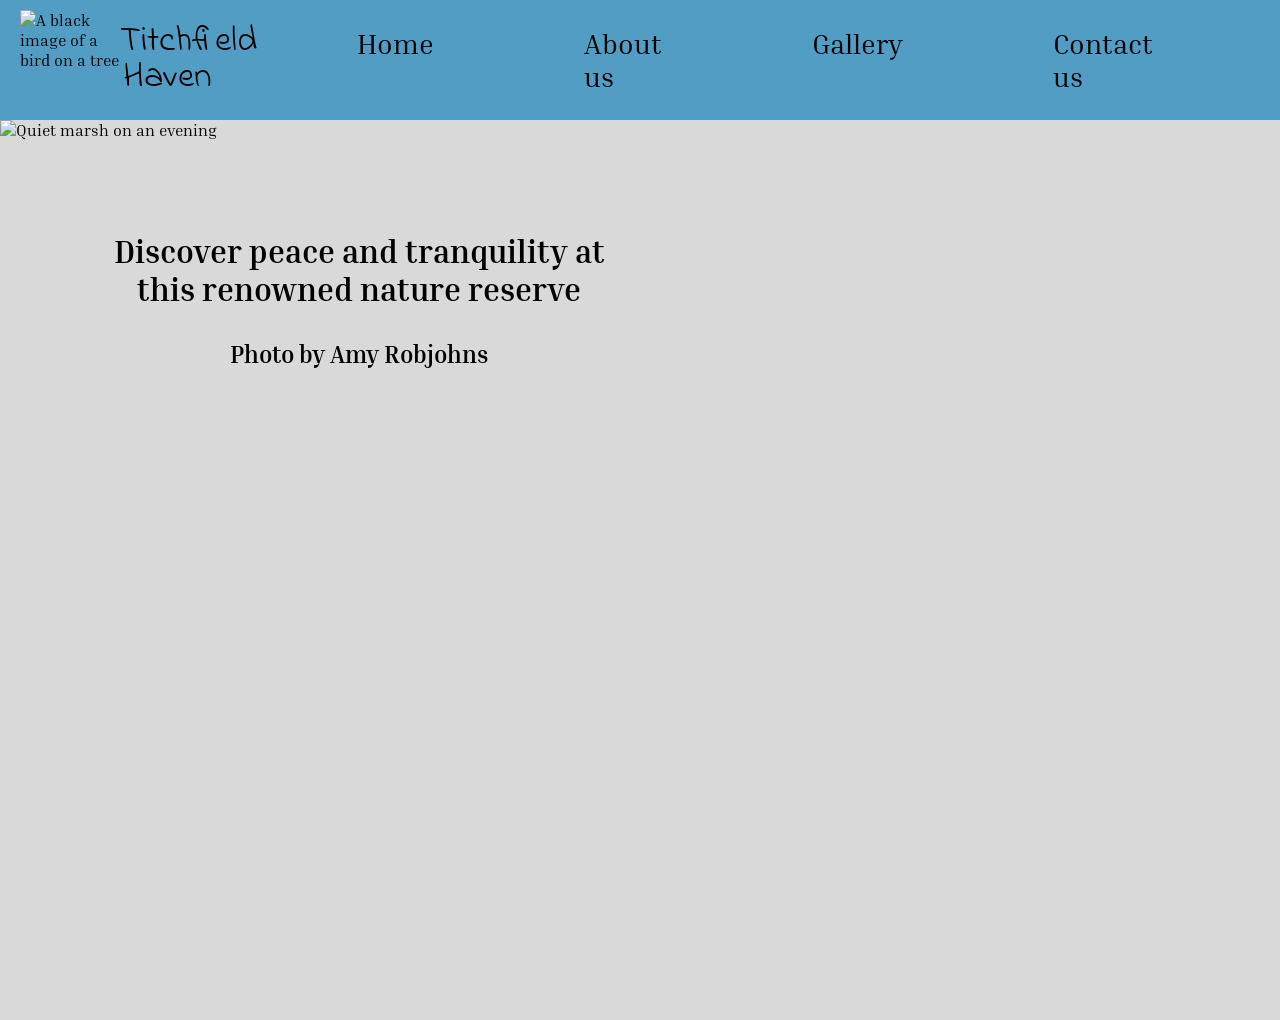
==== index.html @ 24850343 "Rename home.html to index.html" ====
<!doctype html>
<html lang="en">
<head>
    <meta charset="UTF-8" />
    <meta name="viewport" content="width=device-width, initial-scale=1.0" />
    <link href='https://fonts.googleapis.com/css?family=Indie Flower' rel='stylesheet'>
    <link href='https://fonts.googleapis.com/css?family=Inria Serif' rel='stylesheet'>
    <link rel="stylesheet" href="common.css" />
    
    <title>Home</title>
</head>
<body>
    <header>
        <div class="logos">
            <img src="../images/Logo.svg" alt="A black image of a bird on a tree">
            <p>Titchfield Haven</p>
        </div>
        <nav>
            <a href="home.html">Home</a>
            <a href="about.html">About us</a>
            <a href="gallery.html">Gallery</a>
            <a href="contact.html">Contact us</a>
            <a href="accessibility.html">Accessibility statement</a>
        </nav>
    </header>
    <main>
        <img src="../images/Quiet marsh on an evening.png" alt="Quiet marsh on an evening">
        <div class=text>
            <p class="title">Discover peace and tranquility at this renowned nature reserve</p>
            <p class="source">Photo by Amy Robjohns</p>
        </div>
    </main>
</body>
</html>
---- common.css ----
html, body {
  margin: 0;
  height: 100%;

  font-family: 'Inria Serif';
}

header {
  display: flex;
  align-items: center;
  gap: 100px;

  padding: 10px 20px;
  background: #519dc3;

  color: black;

  .logos {
    display: grid;
    grid-template-columns: 1fr 2fr;

    img {
      width: 100px;
      height: 100px;
    }

    p {
      align-self: center;

      text-align: center;
      font-family: "Indie Flower";
      font-size: 36px;
      
      line-height: 100%;

      width: 70%;
      margin: 0;
    }
  }
}

nav {
  display: flex;
  gap: 150px;

  a {
    color: inherit;
    text-decoration: none;
    font-weight: 500;
    font-size: 28px;
  }

  a:hover {
    text-decoration-line: underline;
    text-decoration-color: white;
    text-underline-offset: 15px;
  }
}

main {
  display: grid;
  justify-items: center;

  background: #d9d9d9;
  height: 100%;

  img {
    width: 100%;
    height: 100%;
  }

  .text {
    position: absolute;

    font-size: 32px;
    text-align: center;
    font-weight: bold;

    top: 200px;
    left: 100px;

    > p {
        width: 55%;
    }

    .source {
      font-size: 24px;
    }
  }

  section {
    padding: 0 30px;
    background: #567ab1;

    text-align: center;
    font-size: 20px;
    width: 45%;

    img {
      height: auto;
    }
    
    li {
      text-align: left;
    }
  }
}
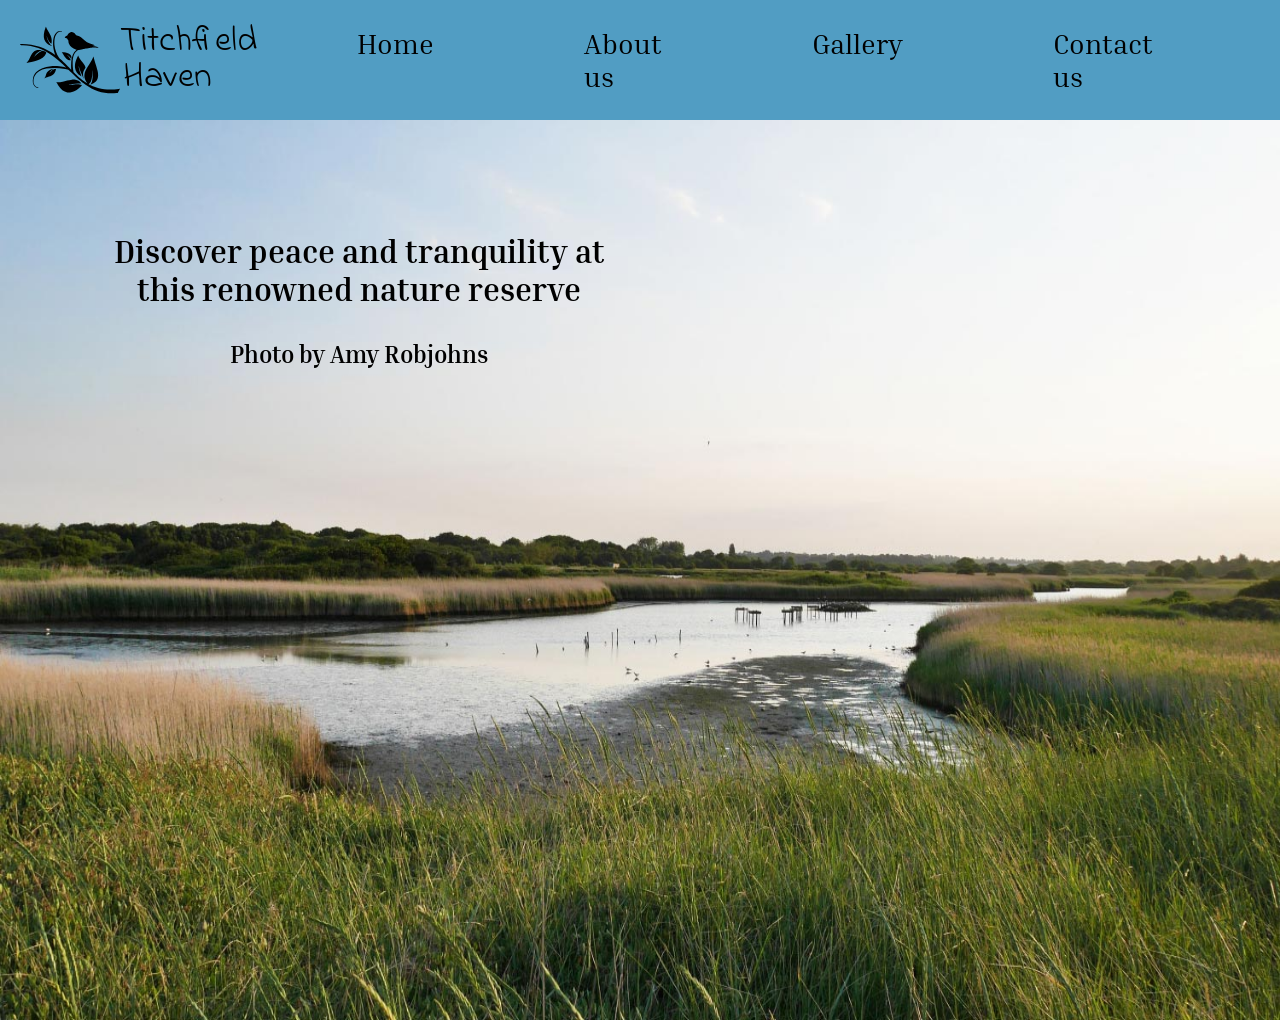
==== commit 031bca2b: "Add files via upload" ====
--- a/index.html
+++ b/index.html
@@ -12,11 +12,11 @@
 <body>
     <header>
         <div class="logos">
-            <img src="../images/Logo.svg" alt="A black image of a bird on a tree">
+            <img src="Logo.svg" alt="A black image of a bird on a tree">
             <p>Titchfield Haven</p>
         </div>
         <nav>
-            <a href="home.html">Home</a>
+            <a href="index.html">Home</a>
             <a href="about.html">About us</a>
             <a href="gallery.html">Gallery</a>
             <a href="contact.html">Contact us</a>
@@ -24,7 +24,7 @@
         </nav>
     </header>
     <main>
-        <img src="../images/Quiet marsh on an evening.png" alt="Quiet marsh on an evening">
+        <img src="Quiet marsh on an evening.png" alt="Quiet marsh on an evening">
         <div class=text>
             <p class="title">Discover peace and tranquility at this renowned nature reserve</p>
             <p class="source">Photo by Amy Robjohns</p>
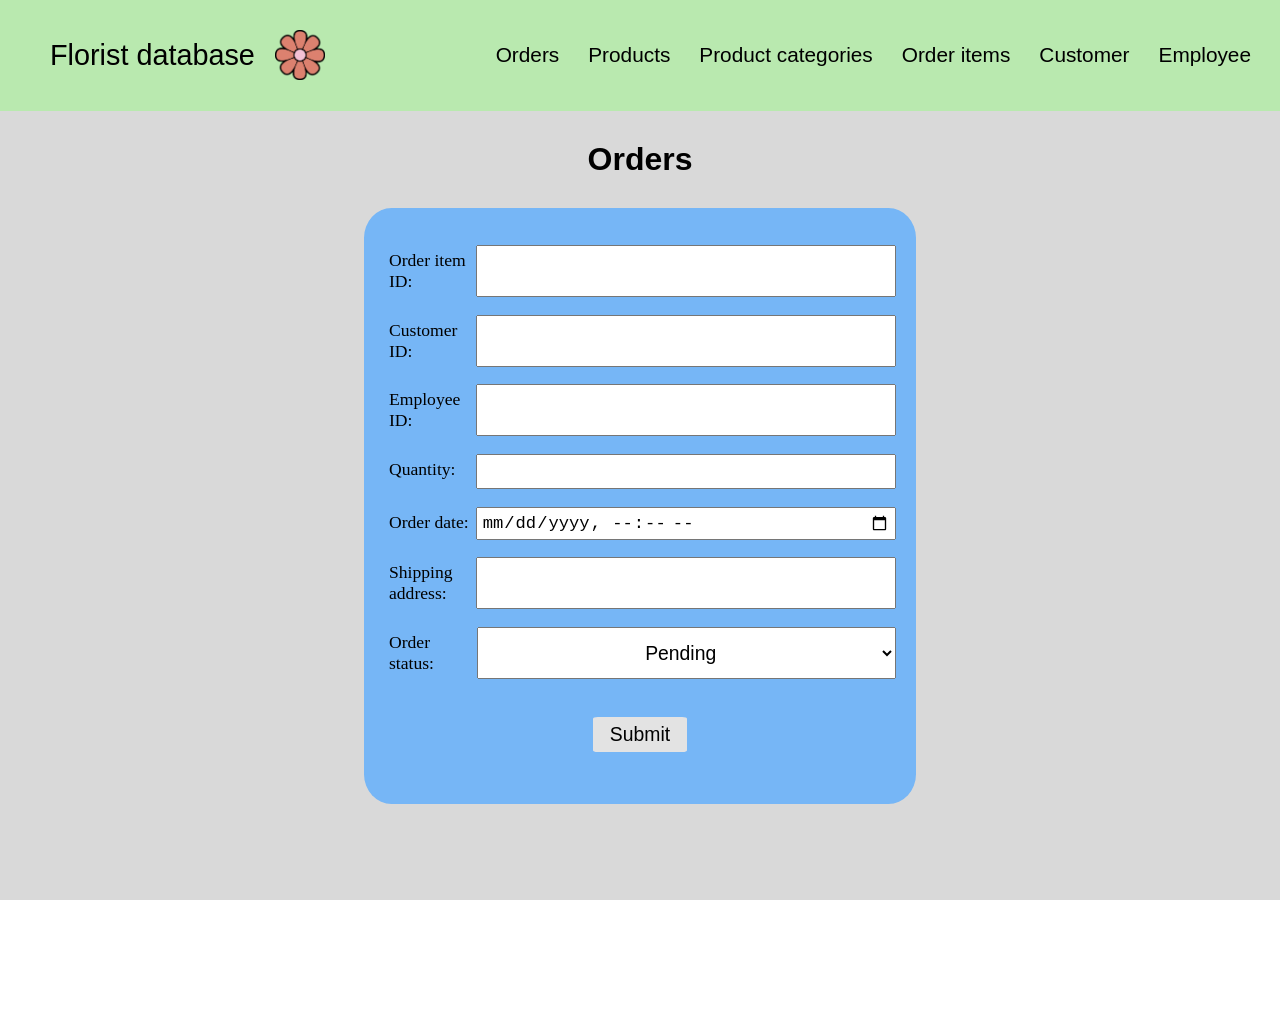
==== commit c11c93e4: "Changed order.html to index.html for GitHub pages" ====
--- a/index.html
+++ b/index.html
@@ -1,34 +1,72 @@
-<!doctype html>
+<!DOCTYPE html>
 <html lang="en">
 <head>
-    <meta charset="UTF-8" />
-    <meta name="viewport" content="width=device-width, initial-scale=1.0" />
-    <link href='https://fonts.googleapis.com/css?family=Indie Flower' rel='stylesheet'>
-    <link href='https://fonts.googleapis.com/css?family=Inria Serif' rel='stylesheet'>
-    <link rel="stylesheet" href="common.css" />
-    
-    <title>Home</title>
+    <meta charset="UTF-8">
+    <meta name="viewport" content="width=device-width, initial-scale=1.0">
+    <title>Document</title>
+
+    <link rel="stylesheet" href="base.css">
 </head>
 <body>
     <header>
-        <div class="logos">
-            <img src="Logo.svg" alt="A black image of a bird on a tree">
-            <p>Titchfield Haven</p>
+        <div class="logo">
+            <p>Florist database</p>
+            <img src="flower.png" alt="2D red flower with 4 petals and a yellow centre">
         </div>
-        <nav>
-            <a href="index.html">Home</a>
-            <a href="about.html">About us</a>
-            <a href="gallery.html">Gallery</a>
-            <a href="contact.html">Contact us</a>
-            <a href="accessibility.html">Accessibility statement</a>
-        </nav>
+        <div class="links">
+            <a href="index.html">Orders</a>
+            <a href="product.html">Products</a>
+            <a href="product-category.html">Product categories</a>
+            <a href="order-item.html">Order items</a>
+            <a href="customer.html">Customer</a>
+            <a href="employee.html">Employee</a>
+        </div>
     </header>
     <main>
-        <img src="Quiet marsh on an evening.png" alt="Quiet marsh on an evening">
-        <div class=text>
-            <p class="title">Discover peace and tranquility at this renowned nature reserve</p>
-            <p class="source">Photo by Amy Robjohns</p>
-        </div>
+        <h1>Orders</h1>
+        <form action="" method="">
+            <p>
+                <label for="order_item_id">Order item ID:</label>
+                <input type="number" id="order_item_id" name="order_item_id" min="0" required>
+            </p>
+            <p>
+                <label for="customer_id">Customer ID:</label>
+                <input type="number" id="customer_id" name="customer_id" min="0" required>
+            </p>
+            <p>
+                <label for="fulfilled_by_employee_id">Employee ID:</label>
+                <input type="number" id="fulfilled_by_employee_id" name="fulfilled_by_employee_id" min="0" required>
+            </p>
+            <p>
+                <label for="quantity">Quantity:</label>
+                <input type="number" id="quantity" name="quantity" min="1" max="9999" required>
+            </p>
+            <p>
+                <label for="order_date">Order date:</label>
+                <input type="datetime-local" id="order_date" name="order_date" required>
+            </p>
+            <p>
+                <label for="address">Shipping address:</label>
+                <input type="text" id="address" name="address" maxlength="255">
+            </p>
+            <p>
+                <label for="order_status">Order status:</label>
+                <select name="order_status" id="order_status">
+                    <option value="pending">
+                        <span>Pending</span>
+                    </option>
+                    <option value="shipped">
+                        <span>Shipped</span>
+                    </option>
+                    <option value="delivered">
+                        <span>Delivered</span>
+                    </option>
+                </select>
+            </p>
+            <p class="button">
+                <button type="submit">Submit</button>
+            </p>
+        </form>
     </main>
 </body>
-</html>
+</html>
--- a/base.css
+++ b/base.css
@@ -0,0 +1,144 @@
+html, body {
+    margin: 0;
+    height: 100%;
+    font-family:'Segoe UI', Tahoma, Geneva, Verdana, sans-serif;
+
+    overflow: hidden;
+}
+
+header {
+    display: flex;
+
+    background: rgb(185, 233, 175);
+    padding-left: 40px;
+
+    .logo {
+        display: flex;
+        align-items: center;
+        
+        font-size: 1.8em;
+        padding: 10px;
+        width: 50%;
+
+        p {
+            font-family: Arial, Helvetica, sans-serif;
+        }
+
+        img {
+            width: 50px;
+            height: 50px;
+
+            padding-left: 20px;
+        }
+
+        img:hover {
+            filter: brightness(115%);
+        }
+    }
+
+    .links {
+        display: flex;
+        justify-content: space-evenly;
+        align-items: center;
+        
+        width: 100%;
+        font-size: 1.3em;
+
+        a {
+            color: black;
+            text-decoration: none;
+        }
+
+        a:hover {
+            text-decoration: underline;
+            text-decoration-thickness: 2px;
+            text-underline-offset: 5px;
+        }
+
+        a:active {
+            font-size: 1.01em;
+        }
+    }
+}
+
+
+main {
+    display: flex;
+    flex-flow: column;
+    place-items: center;
+
+    --main-background-color: #d9d9d9;
+    background: var(--main-background-color);
+
+    height: 100%;
+
+    h1 {
+        margin: 30px;
+    }
+
+    form {
+        background:rgb(118, 182, 246);
+        border-radius: 5%;
+        width: 40%;
+        padding: 20px;
+
+        font-family: Georgia, 'Times New Roman', Times, serif;
+        font-size: 1.1em;
+
+        p {
+            display: flex;
+
+            label {
+                padding: 5px;
+                width: 20%;
+            }
+
+            input, select {
+                width: 100%;
+                font-size: 1.1em;
+                padding: 4px;
+            }
+
+            input[type="datetime-local"] {
+                font-size: 1.2em;
+            }
+
+            input[type="color"] {
+                cursor: pointer;
+            }
+
+            select {
+                text-align: center;
+            }
+        }
+
+        .button {
+            display: flex;
+            justify-content: center;
+            
+            height: 30px;
+            padding: 20px;
+
+            button {
+                width: 20%;
+                height: 35px;
+                
+                filter: brightness(95%);
+                border-radius: 5%;
+                border: none;
+                font-size: 1.1em;
+                
+                cursor: pointer;
+            }
+
+            button:hover {
+                filter: brightness(95%);
+            }
+
+            button:active {
+                margin-top: 1px;
+                filter: brightness(95%);
+            }
+        }
+    }
+}
